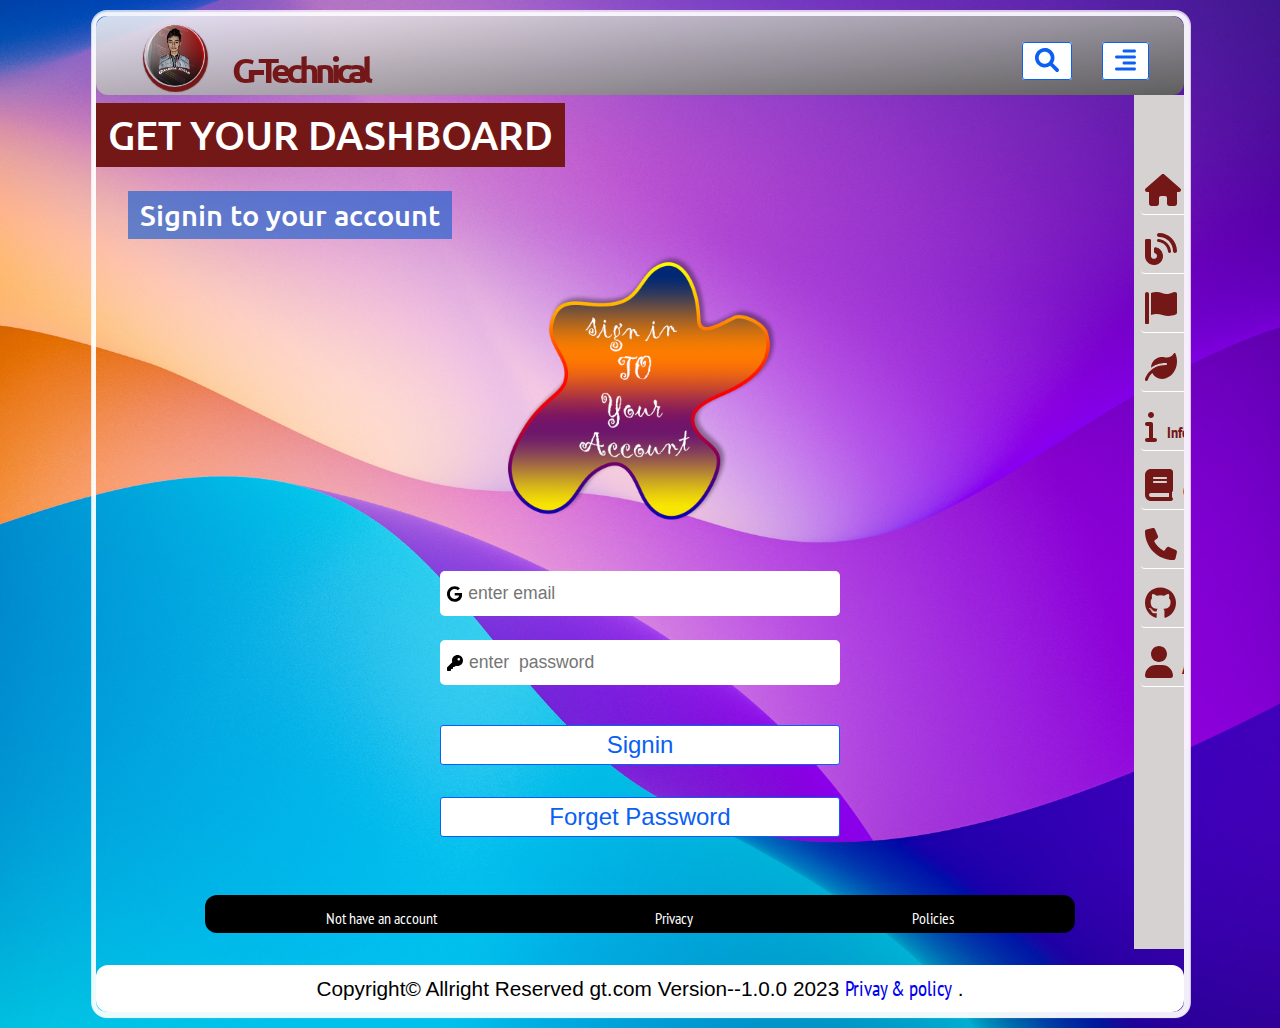
==== account-form.html @ e68d7cb9 "Add files via upload" ====
<html lang="en">

<head>
    <meta charset="UTF-8">
    <meta http-equiv="X-UA-Compatible" content="IE=edge">
    <meta name="viewport" content="width=device-width, initial-scale=1.0">
    <meta name="keywords" content="www.gtechnical.com">
    <meta name="description" content="Ghazna khan portfolio simple website for social media folowers and">

    <title>Get your Dashboard</title>
    <link rel="stylesheet" href="./assets/css/font-awesome/all.css">
    <link rel="stylesheet" href="assets/css/style.css">
    <script src="./assets/js/font-awesome/all.js" defer></script>
</head>

<body>
    <div class="website h-auto">









        <!-- ************************
        header 
        ************************* -->
        <div class="header hader-local">
            <div class="logo">
                <div class="img logo-local-img"><img src="./assets/images/logos/logo.png" alt="Logo image "></div>
                <div class="web-name">
                    <h2>G-Technical</h2>

                </div>
            </div>
            <div class="right">
                <div class="searchIcn">
                    <span><i class="fa fa-search"></i></span>
                </div>
                <div class="sidebarBtn">
                    <span><i class="fa fa-align-right" id="sidebarIcn"></i></span>
                </div>
            </div>
        </div>


        <div class="main">

            <!-- ************************
            work 
            *********************** -->
            <div class="work">
                <h1>Get Your Dashboard</h1>
                <div class="forms">











                    <!-- *****************************
                    signup form 
                    **************************** -->
                    <div class="signup-form form-block-container" style="display: none;">
                        <h2>Create your account </h2>
                        <form action="#" method="post" id="form-signup" enctype="multipart/form-data"
                            autocomplete="off">


                            <div class="user-img">
                                <div class="img-signup"><img id="prev-img" src="./assets/images/extra/selectImg.jpg">
                                </div>
                                <input type="file" name="user-img" id="user-img-input" required accept="image/*">
                            </div>


                            <fieldset>
                                <legend>Personal Details </legend>
                                <div class="user-personal input-big-block">
                                    <div class="user-first-name inner-big-block">
                                        <div class="input">
                                            <span><i class="fa fa-user"></i></span>
                                            <input type="text" name="user-first-name" id="user-firstname-input"
                                                placeholder="First name" required minlength="2" maxlength="20">
                                        </div>
                                        <span class="error">This field are required</span>
                                    </div>
                                    <div class="user-last-name inner-big-block">
                                        <div class="input">
                                            <span><i class="fa fa-user"></i></span>
                                            <input type="text" name="user-last-name" id="user-lastname-input"
                                                placeholder="Last name" required minlength="2" maxlength="20">
                                        </div>
                                        <span class="error">This field are required</span>
                                    </div>
                                </div>
                            </fieldset>




                            <fieldset>
                                <legend>Contacts</legend>
                                <div class="user-account input-big-block">
                                    <div class="user-email inner-big-block">
                                        <div class="input">
                                            <span><i class="fa-brands fa-google"></i></span>
                                            <input type="email" name="email" id="email-signup-input"
                                                placeholder="enter email" required minlength="4" maxlength="40">
                                        </div>
                                        <span class="error">This field are required</span>
                                    </div>
                                    <div class="user-phone inner-big-block">
                                        <div class="input">
                                            <span><i class="fa fa-phone"></i></span>
                                            <input type="text" name="phone" id="phone-signup-input"
                                                placeholder="enter phone" required minlength="4" maxlength="16">
                                        </div>
                                        <span class="error">This field are required</span>
                                    </div>
                                </div>
                            </fieldset>




                            <fieldset>
                                <legend>Password</legend>
                                <div class="user-passwords input-big-block">
                                    <div class="user-password inner-big-block">
                                        <div class="input">
                                            <span><i class="fa fa-key"></i></span>
                                            <input type="password" name="password" id="password-signup-input"
                                                placeholder="enter password" required minlength="6" maxlength="16">
                                        </div>
                                        <span class="error">This field are required</span>
                                    </div>
                                    <div class="user-confirm-password inner-big-block">
                                        <div class="input">
                                            <span><i class="fa fa-key"></i></span>
                                            <input type="password" name="confirm_password"
                                                id="confirm-password-signup-input" placeholder="confirm password "
                                                required minlength="6" maxlength="16">
                                        </div>
                                        <span class="error">This field are required</span>
                                    </div>
                                </div>
                            </fieldset>




                            <div class="dailogs">
                                <div class="show-password dailog-item">
                                    <label for="show-password" id="label-password-checkbox">show password</label>
                                    <input type="checkbox" id="show-password">
                                </div>
                                <div class="agree dailog-item">
                                    <label for="agree">Iam Agree of this privacy and policy</label>
                                    <input type="checkbox" name="agree_or_not" id="agree-checkbox">
                                </div>
                            </div>
                            <div class="user-form-submit-btn">
                                <button id="signup-form-button" type="button" disabled>Signup</button>
                            </div>
                        </form>
                    </div>








                    <!-- ********************** 
                    login form 
                    *********************** -->
                    <div class="signin-form form-block-container">
                        <h2>Signin to your account</h2>
                        <div class="container-signin">
                            <img src="./assets/images/extra/signin.png" alt="singin picture">
                            <form action="#" method="post" id="form-signin" autocomplete="off">
                                <div class="user-email inner-big-block">
                                    <div class="input">
                                        <span><i class="fa-brands fa-google"></i></span>
                                        <input type="text" name="email" id="signin-email-input"
                                            placeholder="enter email" required minlength="6" maxlength="40">
                                    </div>
                                    <span class="error">This field are required</span>
                                </div>
                                <div class="user-password inner-big-block">
                                    <div class="input">
                                        <span><i class="fa fa-key"></i></span>
                                        <input type="password" name="password" id="password-signin-input"
                                            placeholder="enter  password" required minlength="6" maxlength="12">
                                    </div>
                                    <span class="error">This field are required</span>
                                </div>
                                <div class="submit-signin-button user-form-submit-btn">
                                    <button type="button" id="form-signin-button">Signin</button>
                                    <button type="button" id="forget-password-button">Forget Password </button>
                                </div>
                            </form>
                        </div>
                    </div>


                    <!-- ******************* 
                    last line of options 
                    ********************* -->
                    <div class="links-form">
                        <a href="#" class="changeForm">Not have an account </a>
                        <a href="#">Privacy</a>
                        <a href="#">Policies </a>
                    </div>
                </div>
            </div>









            <!-- *********************
            sidebar 
            ********************* -->
            <div class="sidebar">
                <div class="close"><span id="close-sidebar"><i class="fa fa-close"></i></span></div>
                <div class="sidebar-items">
                    <a href="/"> <span><i class="fa fa-home"></i></span> Home</a>
                    <a href="/blog/"> <span><i class="fa fa-blog"></i></span> Blog</a>
                    <a href="/jobs-updates/"> <span><i class="fa fa-flag"></i></span> Jobs & updates </a>
                    <a href="/app-forms"> <span><i class="fa fa-leaf"></i></span> Application Forms </a>
                    <a href="/students-information"> <span><i class="fa fa-info"></i></span> Info Of DIT, BISEP,BTE
                        etc</a>
                    <a href="/courses/"> <span><i class="fa fa-book"></i></span> Courses</a>
                    <a href="/contact/"> <span><i class="fa fa-phone"></i></span> Contact us</a>
                    <a href="/join-us/"> <span><i class="fa-brands fa-github"></i></span> Join us</a>
                    <a href="/cv/"> <span><i class="fa fa-user"></i></span> About</a>
                </div>
            </div>
        </div>


        <!-- footer  -->
        <div class="footer">
            <div class="container">
                <p>Copyright&copy; Allright Reserved gt.com Version--1.0.0 2023 <a href="#">Privay & policy</a> . </p>
            </div>
        </div>
        <!-- end footer  -->
    </div>

    <script type="module">
        import { allSidebar, imagePreviewSignup, formChanger, showHIdePassword } from "./assets/js/main.js"
        allSidebar();
        imagePreviewSignup();
        formChanger();
        showHIdePassword();
    </script>

    <script>
        // signup form validation
        
    </script>

</body>

</html>
---- assets/css/style.css ----
@import url("https://fonts.googleapis.com/css2?family=Alegreya+Sans:ital@1&family=PT+Sans+Narrow:wght@400;700&family=Ubuntu:wght@500&display=swap");

/*
  font-family: 'Alegreya Sans', sans-serif;
font-family: 'PT Sans Narrow', sans-serif;
font-family: 'Ubuntu', sans-serif;
*/
.h-auto {
  height: auto !important;
}

*,
*::before,
*::after {
  box-sizing: border-box;
  margin: 0;
  padding: 0;
  outline: none;
}

* {
  transition: 60ms;
}

*::selection {
  background: #a80ea867;
  color: #3fe93f;
}


html {
  scroll-behavior: smooth;
}

img {
  width: 100%;
}

a {
  text-decoration: none;
  font-family: "PT Sans Narrow", sans-serif;
}

b {
  font-family: "PT Sans Narrow", sans-serif;
  font-weight: bold;
}

h1,
h2,
h3,
h4 {
  font-family: "Ubuntu", sans-serif !important;
}

h6,
h5,legend,label {
  font-family: "Alegreya Sans", sans-serif !important;
}

p,input {
  font-family: "Alegreya Sans italic", sans-serif !important;
}
button:disabled{
  cursor:no-drop !important;
}

body {
  background: url(../images/bacgrounds/web-bg.jpg) center/cover;
}

body::-webkit-scrollbar {
  width: 4px;
  background: none;
}

body::-webkit-scrollbar-thumb {
  background: #0a60f3;
  border-radius: 12px;
}

body:scrollbar {
  width: 4px;
  background: none;
}

body::scrollbar-thumb {
  background: #0a60f3;
  border-radius: 12px;
}

body .website {
  width: 85%;
  height: 100%;
  margin: 1rem auto;
  border-radius: 10px;
  box-shadow: 1px 0px 0px 6px #ffffffbd, 1px 1px 1px 5px #ffffffbf;
}

body .website .intro {
  width: 100%;
  height: 100vh;
  background: rgba(50, 48, 48, 0.544) url(../images/bacgrounds/intro-bg.png) center center/cover;
  --webkit--background-blend-mode: hue;
  background-blend-mode: hue;
  border-radius: 10px;
}

/* body .website .intro */
.header {
  width: 100%;
  border-radius: 12px;
  display: flex;
  align-items: flex-end;
  justify-content: space-between;
  background: linear-gradient(174deg, #ffffffd1, #5f5f5f);
  z-index: 111111;
}

.hader-local {
  position: sticky;
  top: 0%;
}

/* body .website .intro */
.header .logo {
  display: flex;
  /* flex-direction: column; */
  align-items: flex-end;
  justify-content: center;
  width: 260px;
  margin: 1rem 2rem;
}

/* body .website .intro */
.header .logo .img {
  width: 100px;
}

.hader-local .logo {
  margin: 3px 2rem;
}

/* .website .intro */
.header .logo .img img {
  box-shadow: 1px 3px 1px 2px #731717;
  border-radius: 50%;
}

.logo-local-img {
  width: 90px !important;
  margin: 5px 1rem;
}

/* .website .intro   */
.header .logo .web-name {
  margin-top: 5px;
  width: 100%;
  text-align: center;
  margin-left: -10px;
}

.web-name h2 {
  letter-spacing: -5px;
  color: #731718;
  font-family: monospace;
  font-size: 2.2rem;
}

/* .website .intro */
.header .right {
  display: flex;
  align-items: center;
  justify-content: center;
  padding: 20px 20px;
}

/* .website .intro */
.header .right .searchIcn,
.right .sidebarBtn {
  margin: 0px 15px;
}

.right .searchIcn span,
.right .sidebarBtn span,
.close span,
.user-form-submit-btn button {
  font-size: 1.5rem;
  color: #0a60f3;
  padding: 5px 12px;
  border: 1px solid #0a60f3;
  border-radius: 3px;
  cursor: pointer;
  background: white;
}

.right .searchIcn span:hover,
.right .sidebarBtn span:hover,
.close span:hover,
.user-form-submit-btn button:hover {
  color: #731717;
  border: 1px solid #731717;
}

.website .intro .welcome {
  width: 100%;
  margin-top: 1rem;
  padding: 2rem 1rem;
  /* border: 1px solid red; */
  width: 100%;
  padding: 20px 5px;
}

.welcome .head {
  padding: 5px;
  width: 70%;
  /* border: 1px solid red; */
  margin: 3rem 3rem;
}

.welcome .head h1,
.work h1 {
  font-size: 2.5rem;
  font-family: "Ubuntu", sans-serif !important;
  /* font-family: "Gill Sans", "Gill Sans MT", Calibri, "Trebuchet MS", sans-serif; */
  font-weight: 500;
  color: white;
  background: #9e2626d8;
  display: inline-block;
  padding: 5px 10px;
  text-transform: uppercase;
  transition: 1s;
}

.welcome .head h2,
.work .forms h2 {
  display: inline-block;
  background: #2865ceb4;
  margin: 0px 2rem;
  color: white;
  font-family: "Gill Sans", "Gill Sans MT", Calibri, "Trebuchet MS", sans-serif;
  font-weight: 500;
  padding: 5px 12px;
  transition: 1s;
  font-size: 1.8rem;
}

.welcome .head p {
  margin-top: 2rem;
  padding: 5px 12px;
  text-align: justify;
  display: inline-block;
  background: #ffffff5d;
  width: 80%;
  font-size: 1.1rem;
  border-radius: 5px;
  text-transform: capitalize;
  line-height: 26px;
  font-weight: 200 !important;
}


.welcome h2:hover,
.welcome h1:hover {
  letter-spacing: 2px;
}

.welcome .social-links {
  display: flex;
  align-items: center;
  justify-content: start;
  width: 70%;
  margin: 1rem 3rem;
  margin-top: 3rem;
}

.welcome .social-links h3 {
  font-size: 1.5rem;
  background: #2865ceb4;
  color: white;
  padding: 0 5px;
  font-family: cursive;
  display: inline-block;
  border-radius: 20px;
  text-align: center;
  padding: 4px 12px;
}

.welcome .social-links .links {
  display: flex;
  margin: 0px 2rem;
}

.welcome .social-links .links a {
  text-decoration: none;
  color: white;
  padding: 5px;
  margin: 0px 4px;
  font-size: 2rem;
  width: 50px;
  height: 50px;
  display: flex;
  align-content: center;
  align-items: center;
  justify-content: center;
}

.welcome .social-links .links a:hover {
  color: #0a60f3;
  transform: scale(1.1, 1.1);
  background: #ffffff9d;
  border-radius: 50%;
}

.services {
  width: 100%;
  /* height: 100vh; */
  margin-top: 2rem;
  background: white;
  border-radius: 20px;
  background: rgba(255, 255, 255, 0.25) url(../images/bacgrounds/services.png) no-repeat center center/cover;
  background-blend-mode: hue;
}

.container {
  width: 80%;
  display: block;
  margin: 0px auto;
}

.head-services {
  padding: 2rem;
  width: 100%;
}

.head-services .line {
  display: flex;
  align-items: center;
}

.head-services .line-line {
  width: 100px;
  padding: 2px;
  background: #b8b2b2;
  border-radius: 10px;
}

.head-services .line h2 {
  font-size: 2rem;
  margin: 0px 1rem;
  color: grey;
}

.head-services .head-text {
  text-align: center;
}

.head-services .head-text h3 {
  letter-spacing: 3px;
  font-family: fantasy;
  font-weight: 500;
  font-size: 1.7rem;
  margin: 1rem auto;
}

.services .content {
  width: 100%;
  margin-top: 1rem;
}

.row {
  width: 100%;
  margin-top: 1.5rem;
}

.row h4 {
  font-size: 1.5rem;
  display: inline-block;
  padding: 4px 10px;
  color: white;
  border-radius: 4px;
  box-shadow: 3px 1px 1px 2px #cbc0ad59;
  background: linear-gradient(55deg, green, #206120);
}

.row h4:hover {
  letter-spacing: 2px;
  background: linear-gradient(120deg, #3fe93f, #206120);
}

.boxes {
  width: 100%;
  display: flex;
  align-items: center;
  justify-content: center;
  padding: 5px 10px;
}

.boxes a {
  margin: 1rem auto;
  width: 30%;
}

.boxes a:hover {
  transform: scale(1.04, 1.05);
}

.box {
  height: auto;
  border-radius: 6px;
  /* border: 1px solid orangered; */
  padding: 5px;
  box-shadow: 1px 3px 3px 1px #bdb6b697;
  position: relative;
}

.fir {
  background: linear-gradient(34deg, #fcfc1f, #eab52fce);
}

.sec {
  background: linear-gradient(90deg, #14c814ea, #b3fe41e9);
}

.box .prview {
  width: 100%;
  height: 100%;
  position: relative;
  padding: 10px 5px;
}

.box .preview .sticker {
  padding: 5px 12px;
  transform: rotate(29deg);
  width: auto;
  height: 40px;
  background: radial-gradient(circle, orangered 20%, yellow 100%);
  display: inline-block;
  position: absolute;
  right: -8px;
  top: -16;
  border-radius: 50%;
  display: flex;
  align-content: center;
  align-items: center;
  justify-content: center;
  color: white;
  font-size: 1.5rem;
}

.box .preview h5 {
  margin-top: 1rem;
  text-align: center;
  font-size: 1.3rem;
  font-family: sans-serif;
  color: #731717;
}

.box .preview p {
  margin: 1rem auto;
  text-align: center;
  font-size: 1.1rem;
  line-height: 20px;
  cursor: pointer;
  color: black;
}

.fir:hover {
  background: #e1e118ab;
}

.sec:hover {
  background: rgba(39, 180, 39, 0.442);
}

.thi {
  background: linear-gradient(150deg, #7a067ad2, #cd37cdc7);
}

.thi:hover {
  background: #c82dc87d;
}

.footer {
  width: 100%;
  padding: 10px;
  margin-top: 1rem;
  background: white;
  border-radius: 12px;
}

.footer p {
  font-size: 1.3rem;
  text-align: center;
}


/* // extra styling  */
.loader {
  margin: 0px auto;
  width: 100px;
  height: 100px;
  border-radius: 50%;
  border-right: 12px dotted black;
  border-left: 12px dotted white;
  position: relative;
  top: 50%;
  animation: ani 1s infinite linear;
}



/* *********************************************** 
**********  sign up page Stying  *****************
 *********************************************** */
.main {
  width: 100%;
  height: auto;
  position: relative;
  overflow-x: hidden;
}

.main .work {
  width: 100%;
  position: relative;
}

.main .sidebar {
  width: 350px;
  height: 100%;
  background: #d7d2d2;
  position: absolute;
  top: 0;
  right: 0;
  transform: translateX(300px);
}

.sidebar .close {
  width: 100%;
  height: 0px;
  margin: 1rem 0px;
  padding: 4px 12px;
}

.sidebar .close span {
  float: right;
}

.sidebar .sidebar-items {
  width: 100%;
  display: flex;
  align-items: center;
  justify-content: center;
  flex-direction: column;
  padding: 10px 7px;
  margin-top: 2rem;
}

.sidebar .sidebar-items a {
  width: 100%;
  padding: 8px 4;
  margin: 5px auto;
  border-bottom: 1px solid white;
  color: #731717;
  font-weight: bold;
  border-radius: 4px;

  /* display: flex;
  align-items: center; */
}

.sidebar a span {
  font-size: 2rem;
  margin-right: 7px;
}

.sidebar-items a:hover {
  background: #731718;
  color: white;
}

.work h1 {
  margin: .5rem auto;
  padding: 7px 12px;
  background: #731717;
}

.forms {
  width: 100%;
  margin: 1rem auto;
}


.forms .form-block-container {
  width: 100%;
}

.form-block-container h2 {
  margin: 0px 1.5rem;
}

.forms .form-block-container form {
  width: 85%;
  margin: .5rem auto;
  display: block;
}

.form-block-container form fieldset {
  width: 100%;
  margin: .5rem auto;
  border-width: 1px;
  border-color: #f3f1f1e8 !important;
}

.form-block-container fieldset legend {
  margin: 0px 2rem;
  font-family: Arial, Helvetica, sans-serif;
  font-weight: 400;
  font-size: 1.3rem;
  padding: 2px 5px;
}

.forms .form-block-container form .user-img {
  width: 150px;
  height: 150px;
  border-radius: 50%;
  border: 1px solid black;
  box-shadow: 0px 4px 2px 2px #574d4da8;
  margin: 0px auto;
  display: flex;
  align-items: center;
  cursor: pointer;
  justify-content: center;
}

.user-img .img-signup {
  width: 100%;
  height: 100%;
}

.user-img .img-signup img {
  width: 100%;
  height: 100%;
  border-radius: 50%;
}

.user-img input {
  display: none;
}


.input-big-block {
  display: flex;
  align-items: center;
  justify-content: space-around;
  margin: .5rem auto;
}

.input-big-block .inner-big-block {
  width: 45%;
  margin: 0px auto;
  /* border: 1px solid white; */
}

.inner-big-block .input {
  padding: 5px 2px;
  display: flex;
  background: white;
  align-items: center;
  border-radius: 5px;
}

.input-big-block .inner-big-block span {
  font-size: 1.3rem;
  cursor: pointer;
  margin: 0px 7px;
}

.inner-big-block input {
  width: 90%;
  padding: 7px 6px;
  font-size: 1.1rem;
  border: none;
  font-family: "Alegreya Sans italic", sans-serif !important;
}


.signin-form form {
  width: 400px !important;
  margin: 0px auto;
}

.signin-form .inner-big-block {
  margin: 1.5rem auto;
}

.signin-form .input {
  padding: 5px 7px;
}

.container-signin {
  display: flex;
  align-items: center;
  /* justify-content: space-around; */
  flex-direction: column;
}

.container-signin img {
  width: 300px;
  margin: 0px auto;
}

.inner-big-block .error {
  display: none;
  font-size: .8rem !important;
  color: red;
  font-weight: 200;
  font-family: monospace;
  text-align: center;
  width: 100%;
  margin: 3px auto;
}

.dailogs {
  margin: .5rem auto;
  width: 100%;
  padding: 0px 20px;
}

.dailog-item {
  padding: 3px 12px;
  display: flex;
  align-items: center;
  margin: .5rem auto;
}

.dailog-item label {
  margin: 0px 10px;
  font-weight: bold;
  cursor: pointer;
}

.dailog-item input {
  width: 20px;
  height: 18px;
  cursor: pointer;
}

.dailog-item input[type="checkbox"]:checked {
  background: orangered;
}

.user-form-submit-btn {
  width: 100%;
  margin: .1rem auto;
}

.user-form-submit-btn button {
  width: 100%;
  cursor: pointer;
  margin: 1rem auto;
}

.user-form-submit-btn button:hover {
  transform: scale(1.02, 1.02);
  background: #2d51f0e8;
}

.links-form {
  margin: 0px auto;
  margin-top: 2rem;
  padding: 5px 12px;
  width: 80%;
  display: flex;
  align-items: center;
  justify-content: space-around;
  background: black;
  margin-bottom: 5px;
  border-radius: 12px;
  flex-wrap: wrap;
}

.links-form a {
  color: white;
  font-size: 1rem;
  margin-top: .5rem;
}

.links-form a:hover {
  color: #0a60f3;
}

@keyframes ani {
  from {
    transform: rotate(0deg);
  }

  to {
    transform: rotate(360deg);
  }
}







@media screen and (max-width:990px) {
  .welcome .head {
    width: 90% !important;
    margin: 3rem 1rem;
  }

  .welcome .social-links {
    width: 90% !important;
    margin: 2rem 1rem;
  }

  .boxes a {
    margin-top: 2rem;
  }
}

@media screen and (max-width:770px) {
  .welcome .head {
    width: 98% !important;
    margin: 2rem 5px;
  }

  .welcome .social-links {
    width: 98% !important;
    margin: 1rem 5px;
  }
}

@media screen and (max-width:700px) {
  html {
    font-size: 90%;
  }

  .intro {
    background-size: contain !important;
  }

  .website {
    width: 95% !important;
  }

  .container {
    width: 95% !important;
    padding: 10px 15px;
  }

}



@media screen and (max-width:560px) {
  html {
    font-size: 84%;
  }

  .web-name h2 {
    letter-spacing: -3px;
  }
}



@media screen and (max-width:500px) {
  html {
    font-size: 80%;
  }

  .website {
    width: 99% !important;
    margin-top: 0px !important;
  }

  .social-links {
    flex-direction: column;
    align-items: flex-start !important;
  }

  .container {
    width: 100% !important;
    padding: 10px 8px !important;
  }
}

@media screen and (max-width:530px) {
  .input-big-block {
    flex-direction: column !important;
  }

  .inner-big-block {
    width: 95% !important;
    margin: .5rem auto !important;
  }

  .forms .form-block-container form {
    margin: .5rem 1rem;
  }

  .container-signin {
    width: 85% !important;
    margin: .5rem 1rem;
  }

  .container-signin img {
    width: 200px !important;
  }

  .container-signin form {
    width: 100% !important;
  }

  .links-form {
    margin: 1rem;
  }

  .logo .web-name {
    text-align: left !important;
  }

  .logo .web-name h2 {
    font-size: 1.5rem;
  }

  .logo {
    width: 190px !important;
  }

  .user-form-submit-btn {
    width: 80%;
  }
}


@media screen and (max-width:400px) {
  html {
    font-size: 70%;
  }
}
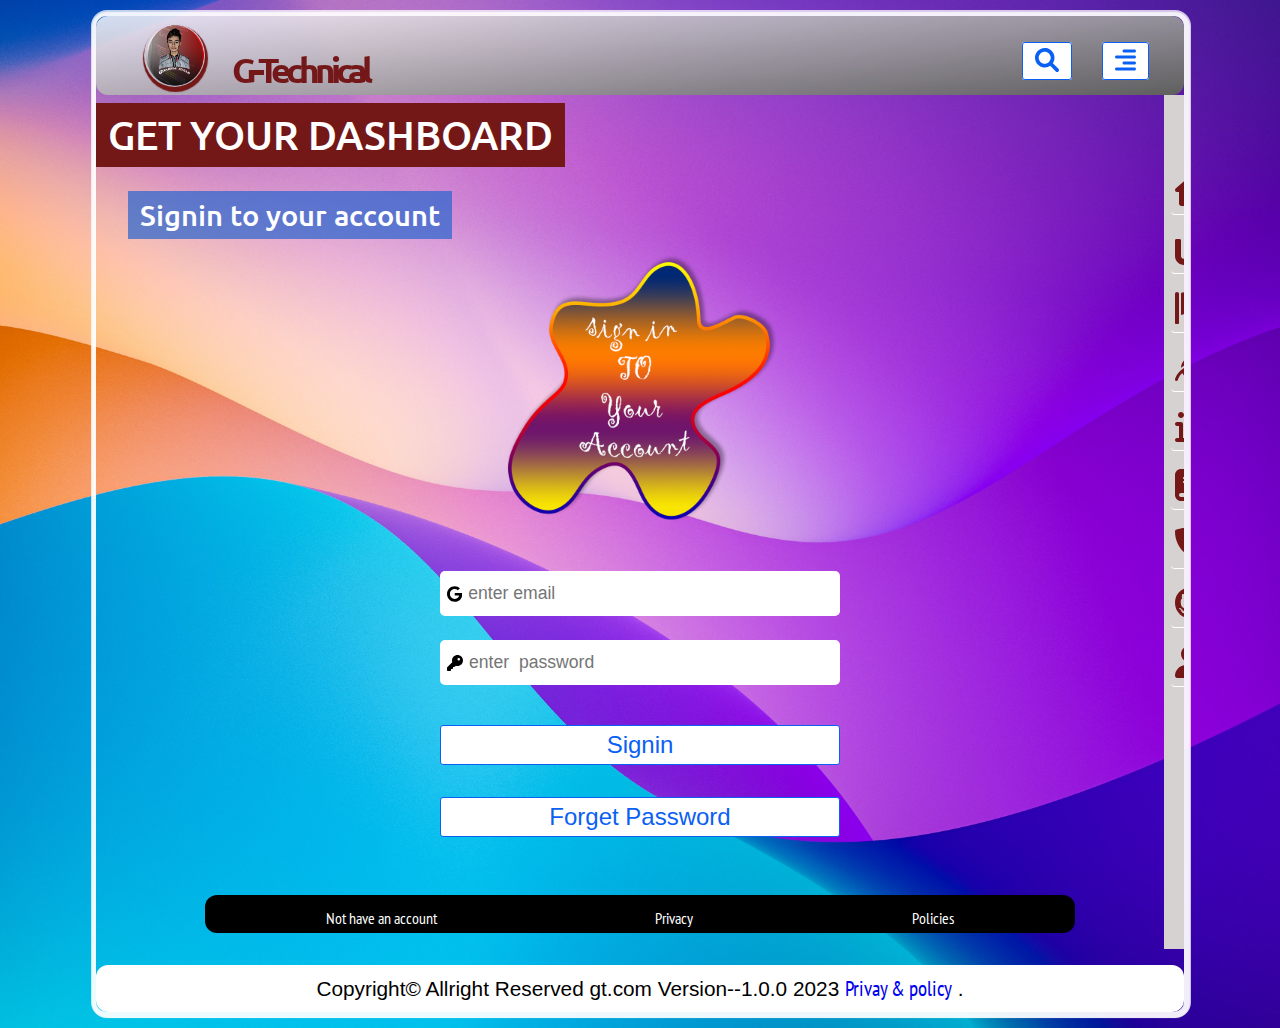
==== commit b2b062a0: "Some styleing changed" ====
--- a/account-form.html
+++ b/account-form.html
@@ -238,7 +238,7 @@
             <div class="sidebar">
                 <div class="close"><span id="close-sidebar"><i class="fa fa-close"></i></span></div>
                 <div class="sidebar-items">
-                    <a href="/"> <span><i class="fa fa-home"></i></span> Home</a>
+                    <a href="./index.html"> <span><i class="fa fa-home"></i></span> Home</a>
                     <a href="/blog/"> <span><i class="fa fa-blog"></i></span> Blog</a>
                     <a href="/jobs-updates/"> <span><i class="fa fa-flag"></i></span> Jobs & updates </a>
                     <a href="/app-forms"> <span><i class="fa fa-leaf"></i></span> Application Forms </a>
--- a/assets/css/style.css
+++ b/assets/css/style.css
@@ -52,17 +52,21 @@
 h4 {
   font-family: "Ubuntu", sans-serif !important;
 }
-
+ 
 h6,
-h5,legend,label {
+h5,
+legend,
+label {
   font-family: "Alegreya Sans", sans-serif !important;
 }
 
-p,input {
+p,
+input {
   font-family: "Alegreya Sans italic", sans-serif !important;
 }
-button:disabled{
-  cursor:no-drop !important;
+
+button:disabled {
+  cursor: no-drop !important;
 }
 
 body {
@@ -89,9 +93,20 @@
   border-radius: 12px;
 }
 
+body::-webkit-scrollbar {
+  width: 4px;
+  background: none;
+}
+
+body::-webkit-scrollbar-thumb {
+
+  background: #0a60f3;
+  border-radius: 12px;
+}
+
 body .website {
   width: 85%;
-  height: 100%;
+  height: auto;
   margin: 1rem auto;
   border-radius: 10px;
   box-shadow: 1px 0px 0px 6px #ffffffbd, 1px 1px 1px 5px #ffffffbf;
@@ -526,13 +541,13 @@
 }
 
 .main .sidebar {
-  width: 350px;
+  width: 300px;
   height: 100%;
   background: #d7d2d2;
   position: absolute;
   top: 0;
   right: 0;
-  transform: translateX(300px);
+  transform: translateX(280px);
 }
 
 .sidebar .close {
@@ -806,6 +821,209 @@
 
 
 
+
+.user-data {
+  width: 100%;
+}
+
+.user-account-header {
+  margin-top: 1rem;
+  display: flex;
+}
+
+.user-account-header .user-account-profile-image {
+  width: 300px;
+  height: 300px;
+  border: 1px solid orange;
+  margin: 0px 1rem;
+  margin-top: 5px;
+  position: relative;
+  cursor: pointer;
+}
+
+.user-account-profile-image img {
+  position: relative;
+}
+
+.user-account-profile-image .updateBtn {
+  position: absolute;
+  top: -100;
+  background: #ffff00a6;
+  width: 100%;
+  transition: 1s;
+  display: flex;
+  align-items: center;
+}
+
+.user-account-header .user-account-actions-buttons {
+  width: 100%;
+  border-bottom: 3px dotted yellow;
+  margin-left: 1rem;
+  margin-top: 5px;
+  display: flex;
+  flex-wrap: wrap;
+  align-items: center;
+}
+
+.user-account-header .user-account-actions-buttons a {
+  width: 30%;
+  display: flex;
+  align-items: center;
+  background: #731717;
+  color: white;
+  margin: 1rem auto;
+  padding: 0px 20px;
+  font-size: 1.3rem;
+  border-radius: 12px;
+  box-shadow: 1px 3px 2px 1px #5f5f5f;
+  padding: 7px 12px;
+}
+
+.user-account-actions-buttons a:hover {
+  transform: scale(1.03, 1.03);
+}
+
+.user-account-actions-buttons h1 {
+  width: 95%;
+  border-radius: 12px;
+  margin: 0px auto;
+}
+
+.user-account-actions-buttons a:nth-child(2) {
+  background: yellow;
+  color: #731717;
+}
+
+.user-account-actions-buttons a:nth-child(3) {
+  background: orange;
+  color: #731717;
+}
+
+.user-account-actions-buttons a:nth-child(4) {
+  background: orangered;
+  color: #731717;
+}
+
+.user-account-actions-buttons a:nth-child(5) {
+  background: yellow;
+  color: #731717;
+}
+
+
+.user-account-container {
+  margin-top: 1rem;
+  padding: 10px;
+  display: flex;
+  align-items: flex-start;
+  justify-content: flex-start;
+}
+
+.user-account-container .user-account-sidebar {
+  width: 250px;
+  height: auto;
+  padding: 6px;
+  /* border: 1px solid red; */
+  margin: 0px 1rem;
+  box-shadow: 0px 3px 1px 3px #948c8c79;
+  background: white;
+  border-radius: 5px;
+}
+
+.user-account-sidebar ul li {
+  list-style: none;
+  margin: .7rem;
+  border-bottom: 1px solid gray;
+  padding: 4px 7px;
+  border-radius: 4px;
+}
+
+
+.user-account-sidebar ul li a {
+  font-size: 1.2rem;
+  color: #731717;
+}
+
+.user-account-sidebar ul li:hover {
+  background: #731717;
+}
+
+.user-account-sidebar ul li:hover a {
+  color: white;
+}
+
+
+.user-information {
+  width: 95%;
+  height: auto;
+  padding: 8px 9px;
+  margin: 0px auto;
+  /* border: 1px solid red; */
+}
+
+.user-information fieldset {
+  width: 90%;
+  margin: .7rem 5px;
+  padding: 4px 12px;
+}
+
+.user-information fieldset legend {
+  padding: 4px 9px;
+}
+
+.row-info {
+  width: 100%;
+  display: flex;
+  align-items: center;
+  justify-content: space-between;
+
+}
+
+.row-info .field {
+  width: 30%;
+  margin: .5rem auto;
+}
+.row-info .field .head-row-info span{
+  color: black;
+  font-weight: bold;
+}
+.row-info .field .text-row-info{
+  padding: 4px 7px;
+  display: inline-block;
+  background: orangered;
+  color: white;
+  border-radius: 7px;
+  width: 100%;
+  margin-top: .4rem;
+  font-size: 1.4rem;
+  cursor: pointer;
+}
+.row-full{
+ flex-direction: column !important;
+}
+.field-complete{
+  width: 100% !important;
+}
+.field-complete .text-row-info{
+  width: 100%;
+}
+
+
+@keyframes ani {
+  from {
+    transform: rotate(0deg);
+  }
+
+  to {
+    transform: rotate(360deg);
+  }
+}
+
+
+
+
+
+
+
 @media screen and (max-width:990px) {
   .welcome .head {
     width: 90% !important;
@@ -823,6 +1041,9 @@
 }
 
 @media screen and (max-width:770px) {
+  .website .intro{
+    background-size: cover !important;
+  }
   .welcome .head {
     width: 98% !important;
     margin: 2rem 5px;
@@ -879,10 +1100,12 @@
   }
 
   .social-links {
-    flex-direction: column;
+    flex-direction: column !important;
     align-items: flex-start !important;
   }
-
+  .links{
+    flex-wrap: wrap !important;
+  }
   .container {
     width: 100% !important;
     padding: 10px 8px !important;
